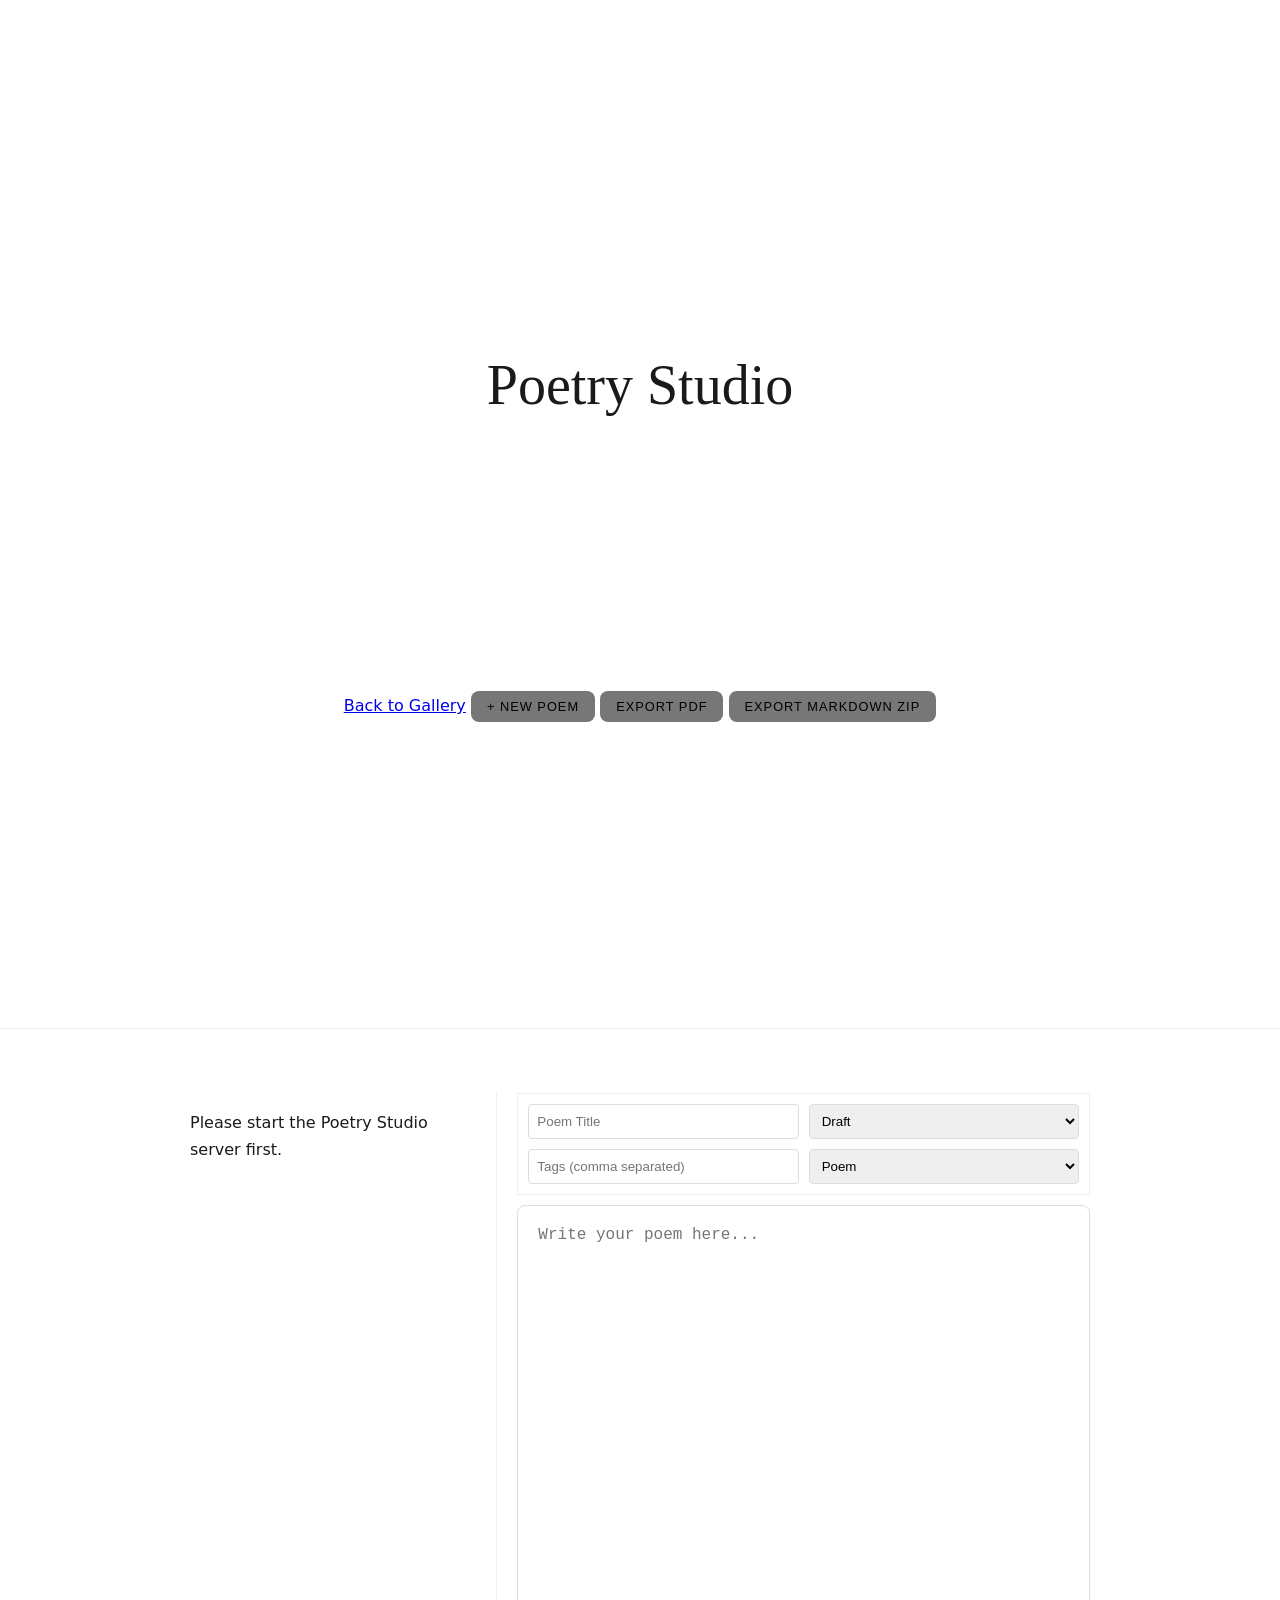
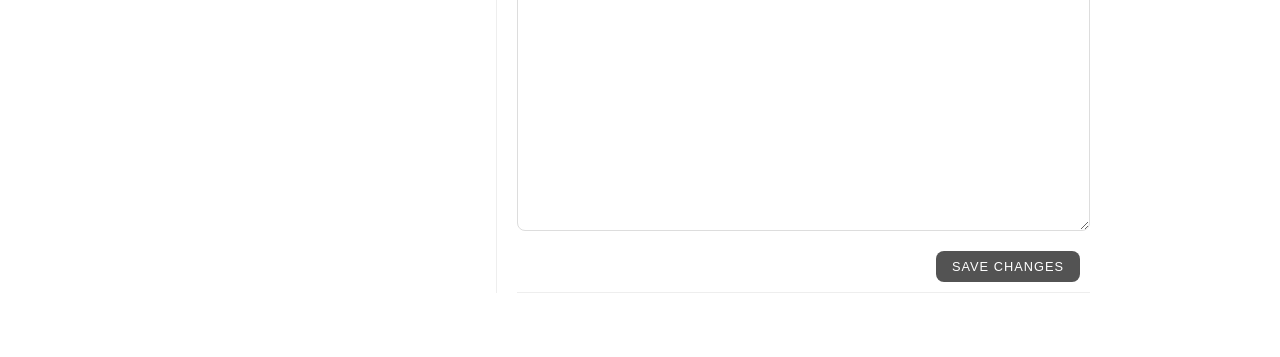
==== studio.html @ 4f5c33a8 "The Refactor" ====
<!DOCTYPE html>
<html lang="en">
<head>
  <meta charset="UTF-8">
  <meta name="viewport" content="width=device-width, initial-scale=1.0">
  <title>Poetry Studio - Reality, a colorful illusion</title>
  <link rel="stylesheet" href="css/style.css">
  <style>
    .studio-container { display: flex; height: calc(100vh - 100px); gap: 20px; }
    .poem-list { flex: 1; overflow-y: auto; border-right: 1px solid #eee; padding-right: 20px; }
    .editor-pane { flex: 2; display: flex; flex-direction: column; gap: 10px; }
    .poem-card { padding: 10px; border: 1px solid #ddd; margin-bottom: 10px; cursor: pointer; border-radius: 8px; }
    .poem-card.active { border-color: var(--accent-color); background: #f0ede9; }
    textarea { flex-grow: 1; font-family: 'Courier New', Courier, monospace; padding: 20px; font-size: 1rem; border: 1px solid #ddd; border-radius: 8px; }
    .toolbar { display: flex; gap: 10px; padding: 10px; background: white; border-bottom: 1px solid #eee; }
    .metadata-editor { display: grid; grid-template-columns: 1fr 1fr; gap: 10px; padding: 10px; background: #fff; border: 1px solid #eee; }
    input, select { padding: 8px; border: 1px solid #ddd; border-radius: 4px; }
    .status-draft { color: orange; }
    .status-published { color: green; }
  </style>
</head>
<body>

  <header>
    <h1>Poetry Studio</h1>
    <nav>
      <a href="index.html">Back to Gallery</a>
      <button class="nav-btn" onclick="createNewPoem()">+ New Poem</button>
      <button class="nav-btn" onclick="exportPDF()">Export PDF</button>
      <button class="nav-btn" onclick="exportZIP()">Export Markdown ZIP</button>
    </nav>
  </header>

  <main>
    <div class="studio-container">
      <div id="poem-list" class="poem-list">
        <!-- List of poems will be loaded here -->
      </div>
      
      <div class="editor-pane">
        <div class="metadata-editor">
          <input type="text" id="edit-title" placeholder="Poem Title">
          <select id="edit-status">
            <option value="draft">Draft</option>
            <option value="published">Published</option>
          </select>
          <input type="text" id="edit-tags" placeholder="Tags (comma separated)">
          <select id="edit-type">
            <option value="poem">Poem</option>
            <option value="intro">Intro</option>
            <option value="outro">Outro</option>
          </select>
        </div>
        <textarea id="edit-content" placeholder="Write your poem here..."></textarea>
        <div class="toolbar" style="justify-content: flex-end;">
          <button class="nav-btn" style="background: var(--accent-color); color: white;" onclick="savePoem()">Save Changes</button>
        </div>
      </div>
    </div>
  </main>

  <script>
    let currentPoems = [];
    let activePoem = null;
    const API_BASE = 'http://localhost:5000/api';

    async function loadStudio() {
      try {
        const res = await fetch(`${API_BASE}/poems`);
        currentPoems = await res.json();
        renderList();
      } catch (err) {
        console.error("Studio API not running. Run 'python scripts/poetry_core.py studio'");
        document.getElementById('poem-list').innerHTML = "<p>Please start the Poetry Studio server first.</p>";
      }
    }

    function renderList() {
      const list = document.getElementById('poem-list');
      list.innerHTML = '';
      currentPoems.forEach(p => {
        const card = document.createElement('div');
        card.className = `poem-card ${activePoem && activePoem.filename === p.filename ? 'active' : ''}`;
        card.innerHTML = `
          <strong>${p.metadata.title || 'Untitled'}</strong><br>
          <small class="status-${p.metadata.status}">${p.metadata.status}</small> | 
          <small>${p.metadata.type}</small>
        `;
        card.onclick = () => selectPoem(p);
        list.appendChild(card);
      });
    } 

    function selectPoem(poem) {
      activePoem = poem;
      document.getElementById('edit-title').value = poem.metadata.title || '';
      document.getElementById('edit-status').value = poem.metadata.status || 'draft';
      document.getElementById('edit-tags').value = (poem.metadata.tags || []).join(', ');
      document.getElementById('edit-type').value = poem.metadata.type || 'poem';
      document.getElementById('edit-content').value = poem.content || '';
      renderList();
    }

    async function savePoem() {
      if (!activePoem) return alert("Select a poem first!");
      
      const updated = {
        filename: activePoem.filename,
        metadata: {
          ...activePoem.metadata,
          title: document.getElementById('edit-title').value,
          status: document.getElementById('edit-status').value,
          tags: document.getElementById('edit-tags').value.split(',').map(t => t.trim()).filter(t => t),
          type: document.getElementById('edit-type').value
        },
        content: document.getElementById('edit-content').value
      };

      await fetch(`${API_BASE}/poems`, {
        method: 'POST',
        headers: { 'Content-Type': 'application/json' },
        body: JSON.stringify(updated)
      });
      
      alert("Saved and Published!");
      loadStudio();
    }

    function createNewPoem() {
      const title = prompt("Enter Poem Title:");
      if (!title) return;
      const filename = `${Date.now()}_${title.replace(/\s+/g, '_')}.md`;
      const newPoem = {
        filename,
        metadata: { title, status: 'draft', type: 'poem', tags: [] },
        content: ""
      };
      currentPoems.unshift(newPoem);
      selectPoem(newPoem);
    }

    function exportPDF() { window.open(`${API_BASE}/export/pdf`); }
    function exportZIP() { window.open(`${API_BASE}/export/zip`); }

    window.onload = loadStudio;
  </script>
</body>
</html>
---- css/style.css ----
/* Reality, a colorful illusion - Refined UI */

:root {
  --bg-color: #ffffff;
  --text-color: #1a1a1a;
  --accent-color: #535353;
  --btn-bg: #777777;
  --serif-font: 'Playfair Display', Georgia, serif;
  --sans-font: 'Inter', system-ui, sans-serif;
}


#book-view{

  display: flex;
}

body {
  background-color: var(--bg-color);
  color: var(--text-color);
  font-family: var(--sans-font);
  line-height: 1.7;
  margin: 0;
}

header {
  display: flex;
  flex-direction: column;
  justify-content: space-evenly;
  text-align: center;
  height: 100vh;
  padding: 5rem 1rem 3rem;
  background: white;
  border-bottom: 1px solid #eee;

}

header h1 {
  font-family: var(--serif-font);
  font-size: 3.5rem;
  margin: 0;
  font-weight: 400;
}

header .subtitle {
  font-style: italic;
  color: var(--accent-color);
  margin-top: 1rem;
  font-size: 1.1rem;
}

#category-nav {
  margin-top: 2rem;
  display: flex;
  justify-content: center;
  flex-wrap: wrap;
  gap: 0.5rem;
}

.nav-btn {
  background: var(--btn-bg);
  border: none;
  padding: 0.5rem 1rem;
  font-size: 0.8rem;
  cursor: pointer;
  border-radius: 8px;
  text-transform: uppercase;
  letter-spacing: 1px;
  transition: background 0.2s;
}

.nav-btn:hover {
  background: #d4ccbc;
}

main {
  max-width: 900px;
  margin: 0 auto;
  padding: 4rem 2rem;
}

.poem {
  margin-bottom: 8rem;
  padding-bottom: 4rem;
  border-bottom: 1px solid #eee;
  height: 100vh;
  overflow: auto;
}

.poem-content h1 {
  font-family: var(--serif-font);
  font-size: 2.2rem;
  margin-bottom: 2.5rem;
  font-weight: 400;
  color: #000;
}

.poem-content p {
  white-space: pre-wrap;
  font-family: var(--serif-font);
  font-size: 1.2rem;
  /* Removal of center justification */
  text-align: left; 
  margin-left: 10%; /* Slight indent for elegance */
  max-width: 80%;
}

.poem-tags {
  margin-top: 2rem;
  display: flex;
  gap: 0.5rem;
}

.tag {
  font-size: 0.65rem;
  background: #eee;
  padding: 2px 10px;
  border-radius: 12px;
  text-transform: uppercase;
  color: #666;
}

@media (max-width: 600px) {
  header h1 { font-size: 2.5rem; }
  .poem-content p { margin-left: 0; max-width: 100%; }
}

footer {
  text-align: center;
  padding: 4rem;
  background: white;
  color: #999;
  font-size: 0.8rem;
}
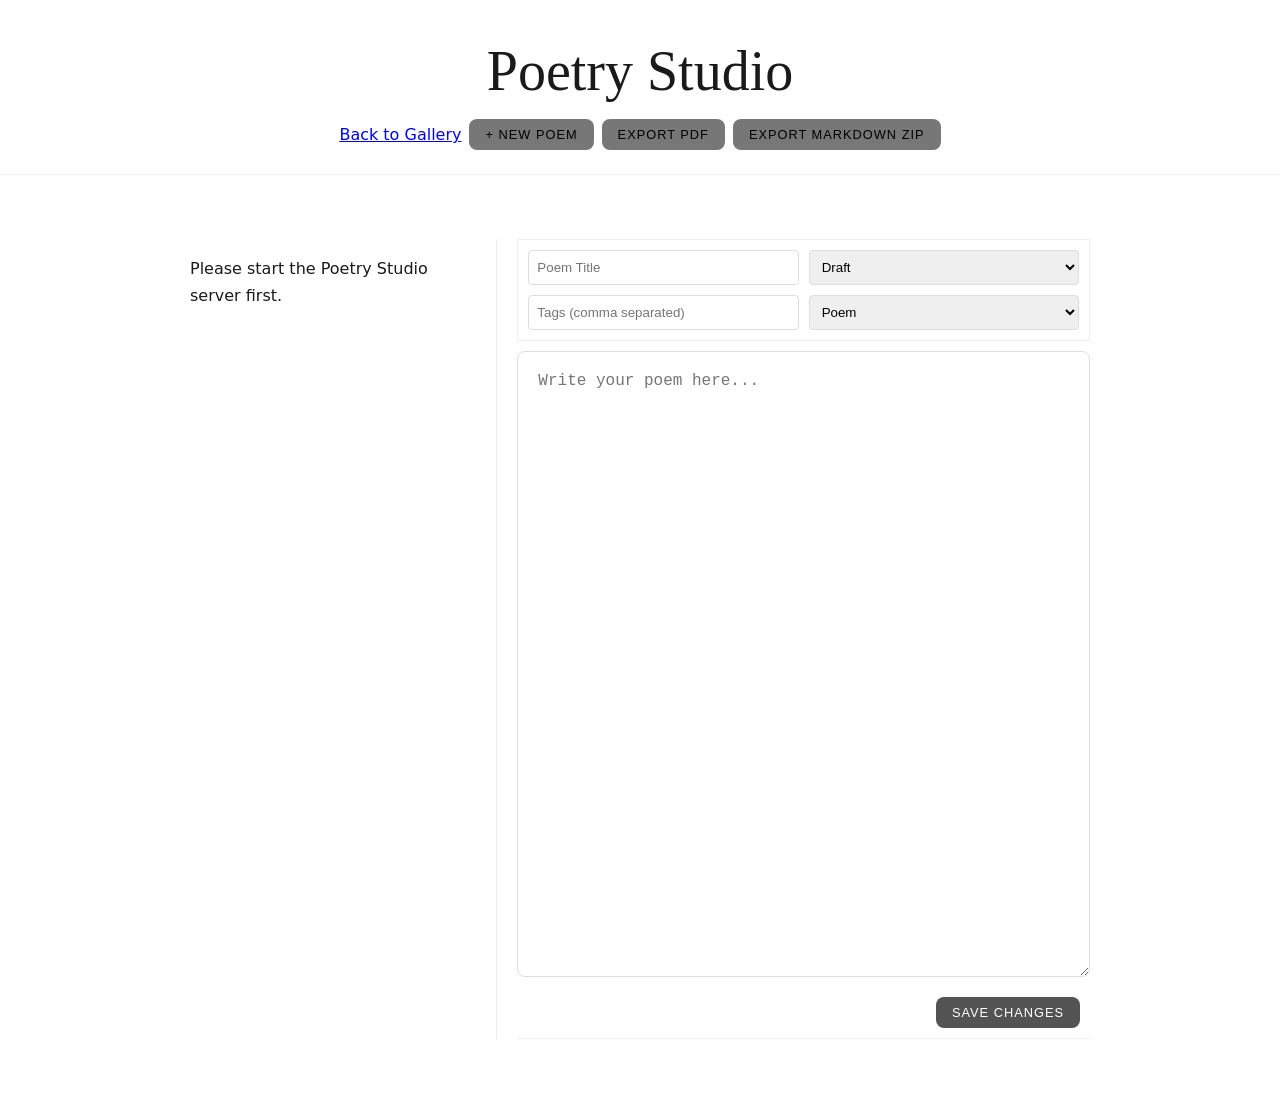
==== commit c187e629: "Add mobile Responsiveness" ====
--- a/studio.html
+++ b/studio.html
@@ -19,7 +19,7 @@
     .status-published { color: green; }
   </style>
 </head>
-<body>
+<body class="studio-page">
 
   <header>
     <h1>Poetry Studio</h1>
--- a/css/style.css
+++ b/css/style.css
@@ -28,11 +28,20 @@
   flex-direction: column;
   justify-content: space-evenly;
   text-align: center;
-  height: 100vh;
   padding: 5rem 1rem 3rem;
   background: white;
   border-bottom: 1px solid #eee;
-
+}
+
+#book-view header {
+  height: 100vh;
+}
+
+header nav {
+  display: flex;
+  align-items: center;
+  justify-content: center;
+  gap: 0.5rem;
 }
 
 header h1 {
@@ -120,9 +129,68 @@
   color: #666;
 }
 
-@media (max-width: 600px) {
-  header h1 { font-size: 2.5rem; }
-  .poem-content p { margin-left: 0; max-width: 100%; }
+@media (max-width: 768px) {
+  header,
+  #book-view header {
+    height: auto;
+    min-height: 60vh;
+    padding: 3rem 1rem 2rem;
+  }
+
+  header h1 {
+    font-size: 2.2rem;
+  }
+
+  header .subtitle {
+    font-size: 0.95rem;
+  }
+
+  #book-view {
+    flex-direction: column;
+  }
+
+  main {
+    padding: 2rem 1rem;
+  }
+
+  .poem {
+    height: auto;
+    margin-bottom: 4rem;
+    padding-bottom: 2rem;
+  }
+
+  .poem-content h1 {
+    font-size: 1.6rem;
+  }
+
+  .poem-content p {
+    margin-left: 0;
+    max-width: 100%;
+    font-size: 1rem;
+  }
+
+  #category-nav {
+    gap: 0.4rem;
+  }
+
+  .nav-btn {
+    font-size: 0.7rem;
+    padding: 0.4rem 0.8rem;
+  }
+
+  footer {
+    padding: 2rem 1rem;
+  }
+}
+
+@media (max-width: 480px) {
+  header h1 {
+    font-size: 1.8rem;
+  }
+
+  .poem-content p {
+    font-size: 0.95rem;
+  }
 }
 
 footer {
@@ -132,3 +200,44 @@
   color: #999;
   font-size: 0.8rem;
 }
+
+/* Studio */
+.studio-page header {
+  padding: 1.5rem 1rem;
+}
+
+/* Studio responsive */
+@media (max-width: 768px) {
+  .studio-container {
+    flex-direction: column;
+    height: auto !important;
+  }
+
+  header nav {
+    flex-wrap: wrap;
+    justify-content: center;
+  }
+
+  .poem-list {
+    flex: none;
+    width: 100%;
+    max-height: 200px;
+    border-right: none;
+    border-bottom: 1px solid #eee;
+    padding-right: 0;
+    padding-bottom: 10px;
+  }
+
+  .editor-pane {
+    flex: none;
+    width: 100%;
+  }
+
+  .metadata-editor {
+    grid-template-columns: 1fr;
+  }
+
+  textarea {
+    min-height: 300px;
+  }
+}
